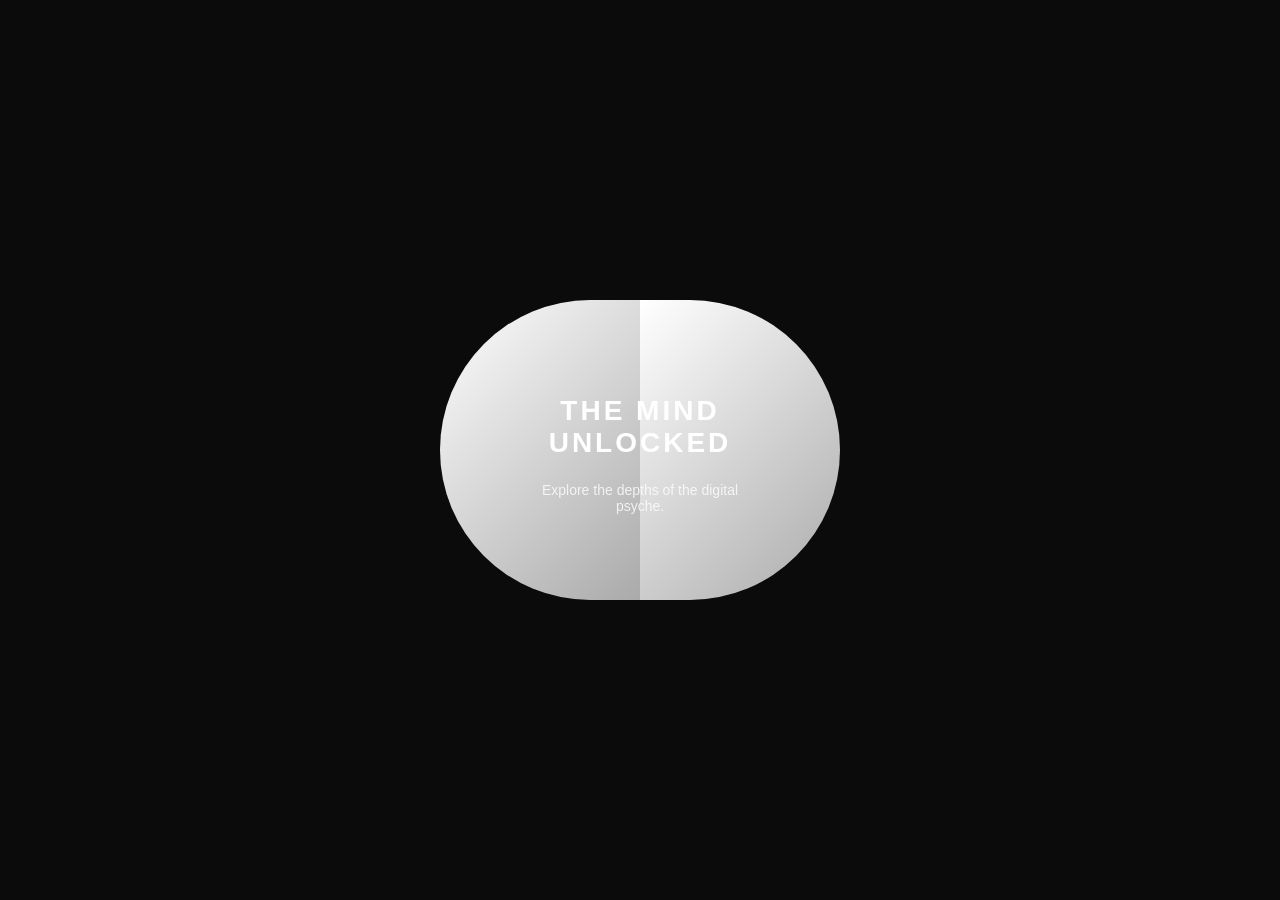
==== index.html @ 9843701c "Create index.html" ====
<!DOCTYPE html>
<html lang="en">
<head>
<meta charset="UTF-8">
<title>Skull Animation</title>

<style>

body{
  margin:0;
  height:100vh;
  display:flex;
  justify-content:center;
  align-items:center;
  background:#0b0b0b;
  font-family:Arial, sans-serif;
  overflow:hidden;
}

.skull-container{
  position:relative;
  width:400px;
  height:300px;
}

.inner-content{
  position:absolute;
  top:50%;
  left:50%;
  transform:translate(-50%,-50%);
  text-align:center;
  color:white;
  z-index:2;
}

.inner-content h2{
  letter-spacing:3px;
  font-size:28px;
}

.inner-content p{
  font-size:14px;
  opacity:0.8;
}

.skull-half{
  position:absolute;
  width:50%;
  height:100%;
  background:linear-gradient(135deg,#ffffff,#aaaaaa);
  top:0;
  transition:1.5s;
}

.left{
  left:0;
  border-top-left-radius:200px;
  border-bottom-left-radius:200px;
}

.right{
  right:0;
  border-top-right-radius:200px;
  border-bottom-right-radius:200px;
}

.skull-container:hover .left{
  transform:translateX(-120%);
}

.skull-container:hover .right{
  transform:translateX(120%);
}

</style>
</head>

<body>

<div class="skull-container">

  <div class="inner-content">
    <h2>THE MIND UNLOCKED</h2>
    <p>Explore the depths of the digital psyche.</p>
  </div>

  <div class="skull-half left"></div>
  <div class="skull-half right"></div>

</div>

</body>
</html>
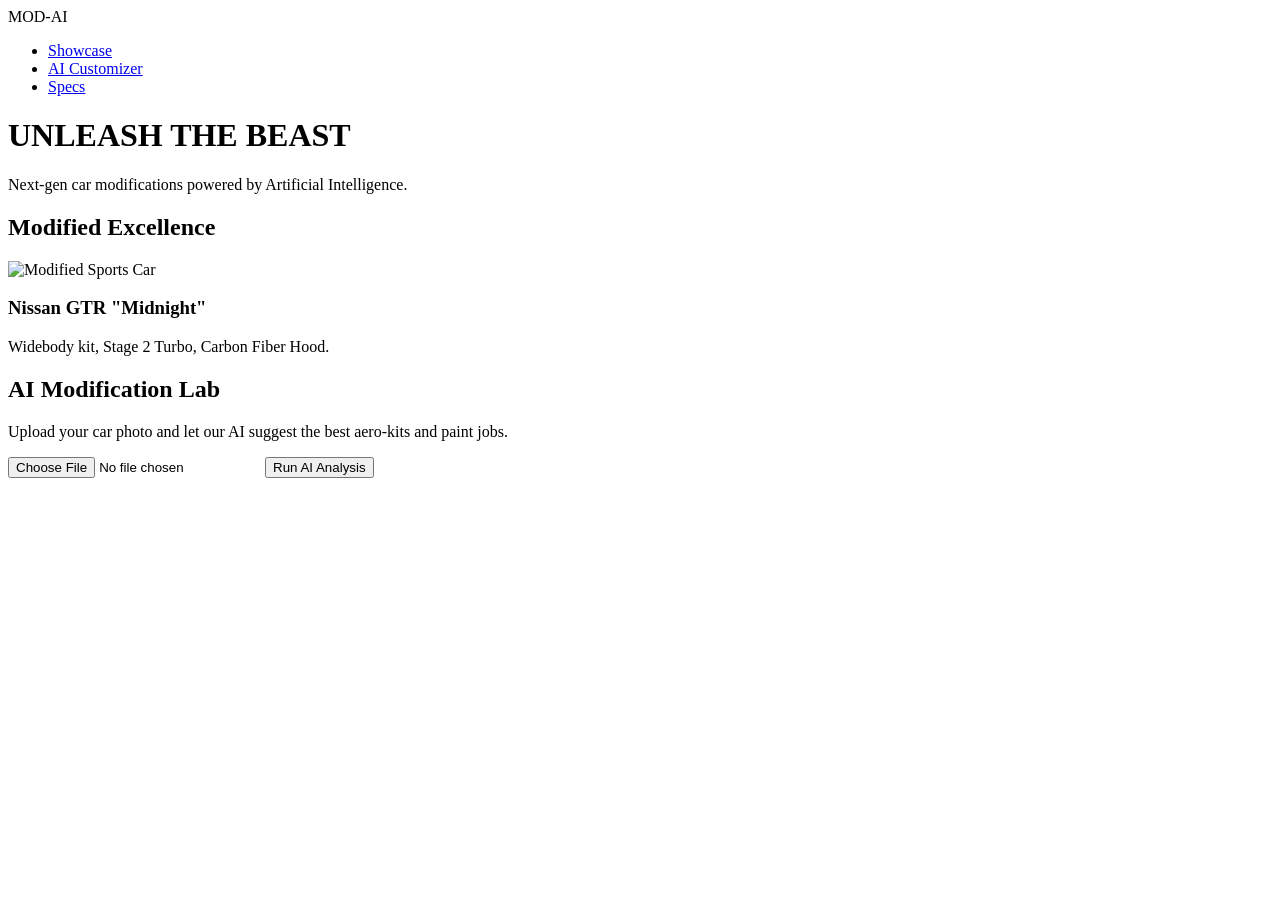
==== commit 3d2fc445: "Update index.html" ====
--- a/index.html
+++ b/index.html
@@ -1,93 +1,47 @@
 <!DOCTYPE html>
 <html lang="en">
 <head>
-<meta charset="UTF-8">
-<title>Skull Animation</title>
-
-<style>
-
-body{
-  margin:0;
-  height:100vh;
-  display:flex;
-  justify-content:center;
-  align-items:center;
-  background:#0b0b0b;
-  font-family:Arial, sans-serif;
-  overflow:hidden;
-}
-
-.skull-container{
-  position:relative;
-  width:400px;
-  height:300px;
-}
-
-.inner-content{
-  position:absolute;
-  top:50%;
-  left:50%;
-  transform:translate(-50%,-50%);
-  text-align:center;
-  color:white;
-  z-index:2;
-}
-
-.inner-content h2{
-  letter-spacing:3px;
-  font-size:28px;
-}
-
-.inner-content p{
-  font-size:14px;
-  opacity:0.8;
-}
-
-.skull-half{
-  position:absolute;
-  width:50%;
-  height:100%;
-  background:linear-gradient(135deg,#ffffff,#aaaaaa);
-  top:0;
-  transition:1.5s;
-}
-
-.left{
-  left:0;
-  border-top-left-radius:200px;
-  border-bottom-left-radius:200px;
-}
-
-.right{
-  right:0;
-  border-top-right-radius:200px;
-  border-bottom-right-radius:200px;
-}
-
-.skull-container:hover .left{
-  transform:translateX(-120%);
-}
-
-.skull-container:hover .right{
-  transform:translateX(120%);
-}
-
-</style>
+    <meta charset="UTF-8">
+    <meta name="viewport" content="width=device-width, initial-scale=1.0">
+    <title>MOD-AI | Custom Car Lab</title>
+    <link rel="stylesheet" href="style.css">
 </head>
-
 <body>
 
-<div class="skull-container">
+    <nav>
+        <div class="logo">MOD-<span>AI</span></div>
+        <ul>
+            <li><a href="#gallery">Showcase</a></li>
+            <li><a href="#ai-tools">AI Customizer</a></li>
+            <li><a href="#specs">Specs</a></li>
+        </ul>
+    </nav>
 
-  <div class="inner-content">
-    <h2>THE MIND UNLOCKED</h2>
-    <p>Explore the depths of the digital psyche.</p>
-  </div>
+    <header>
+        <h1>UNLEASH THE <span>BEAST</span></h1>
+        <p>Next-gen car modifications powered by Artificial Intelligence.</p>
+    </header>
 
-  <div class="skull-half left"></div>
-  <div class="skull-half right"></div>
+    <section id="gallery">
+        <h2>Modified Excellence</h2>
+        <div class="car-card">
+            <img src="https://images.unsplash.com/photo-1603584173870-7f3ca99a832a?q=80&w=1000" alt="Modified Sports Car">
+            <div class="info">
+                <h3>Nissan GTR "Midnight"</h3>
+                <p>Widebody kit, Stage 2 Turbo, Carbon Fiber Hood.</p>
+            </div>
+        </div>
+    </section>
 
-</div>
+    <section id="ai-tools">
+        <h2>AI Modification Lab</h2>
+        <div class="tool-container">
+            <p>Upload your car photo and let our AI suggest the best aero-kits and paint jobs.</p>
+            <input type="file" id="car-upload">
+            <button onclick="simulateAI()">Run AI Analysis</button>
+            <div id="ai-result"></div>
+        </div>
+    </section>
 
 </body>
 </html>
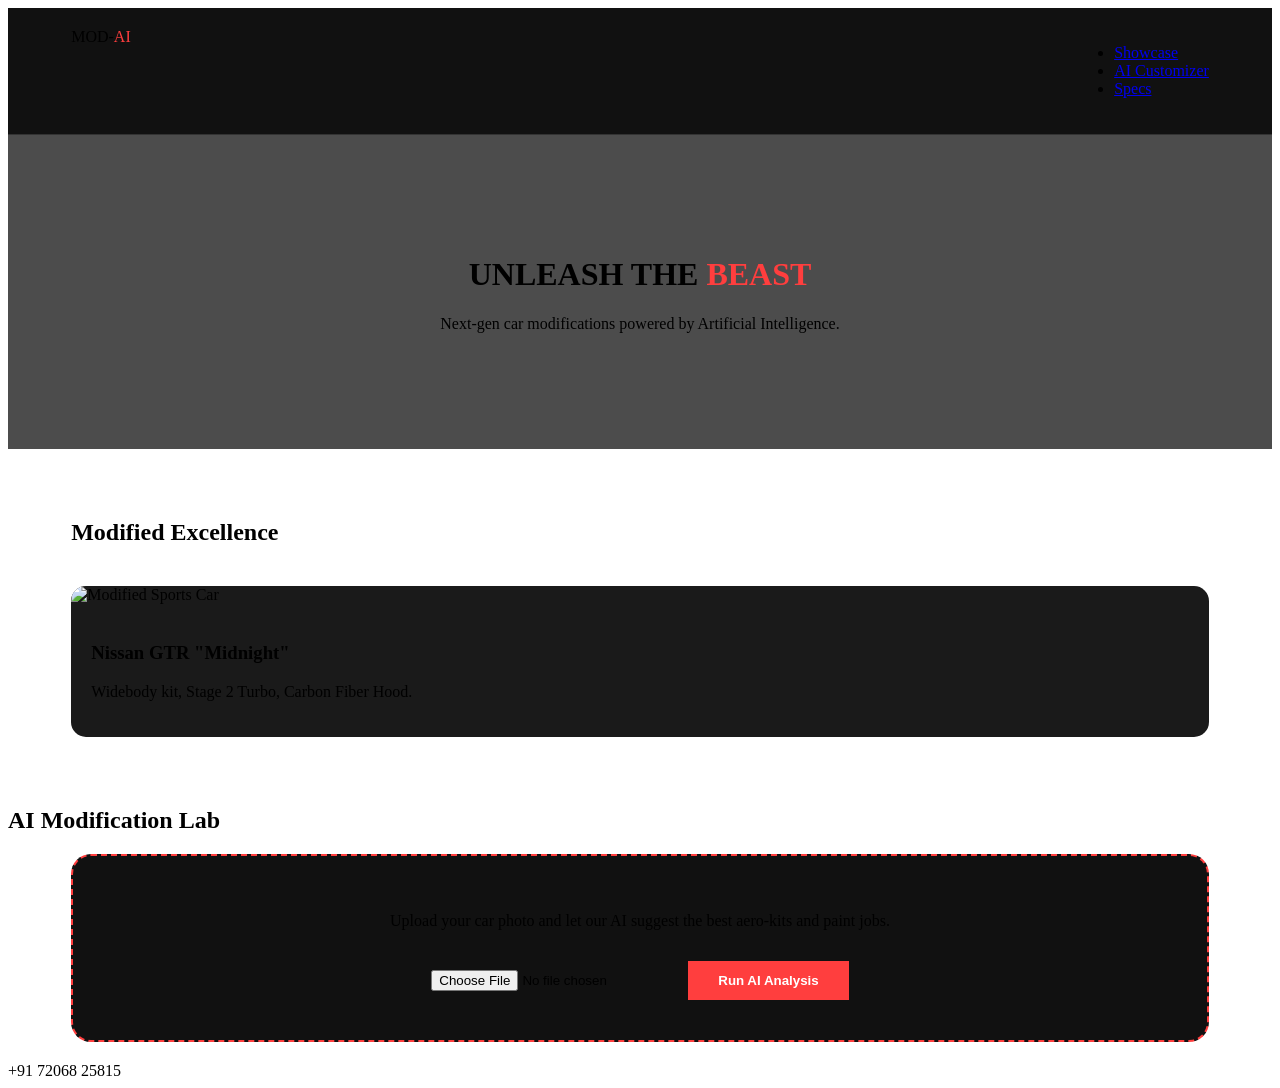
==== commit 660566fd: "Update index.html" ====
--- a/index.html
+++ b/index.html
@@ -45,3 +45,4 @@
 
 </body>
 </html>
++91 72068 25815
--- a/style.css
+++ b/style.css
@@ -0,0 +1,62 @@
+here/* style.css */
+body {
+    background-color: #0a0a0a; /* Deep Black */
+    color: #ffffff;
+    font-family: 'Segoe UI', Tahoma, Geneva, Verdana, sans-serif;
+    margin: 0;
+}
+
+span { color: #ff3e3e; } /* Neon Red Accent */
+
+nav {
+    display: flex;
+    justify-content: space-between;
+    padding: 20px 5%;
+    background: #111;
+    border-bottom: 1px solid #333;
+}
+
+header {
+    text-align: center;
+    padding: 100px 20px;
+    background: linear-gradient(rgba(0,0,0,0.7), rgba(0,0,0,0.7)), url('your-bg-image.jpg');
+    background-size: cover;
+}
+
+#gallery {
+    padding: 50px 5%;
+    display: grid;
+    gap: 20px;
+}
+
+.car-card {
+    background: #1a1a1a;
+    border-radius: 15px;
+    overflow: hidden;
+    transition: transform 0.3s;
+}
+
+.car-card:hover { transform: scale(1.02); }
+
+.car-card img { width: 100%; height: auto; }
+
+.info { padding: 20px; }
+
+.tool-container {
+    background: #111;
+    padding: 40px;
+    margin: 20px 5%;
+    border: 2px dashed #ff3e3e;
+    text-align: center;
+    border-radius: 20px;
+}
+
+button {
+    background: #ff3e3e;
+    color: white;
+    border: none;
+    padding: 12px 30px;
+    cursor: pointer;
+    font-weight: bold;
+    margin-top: 15px;
+}
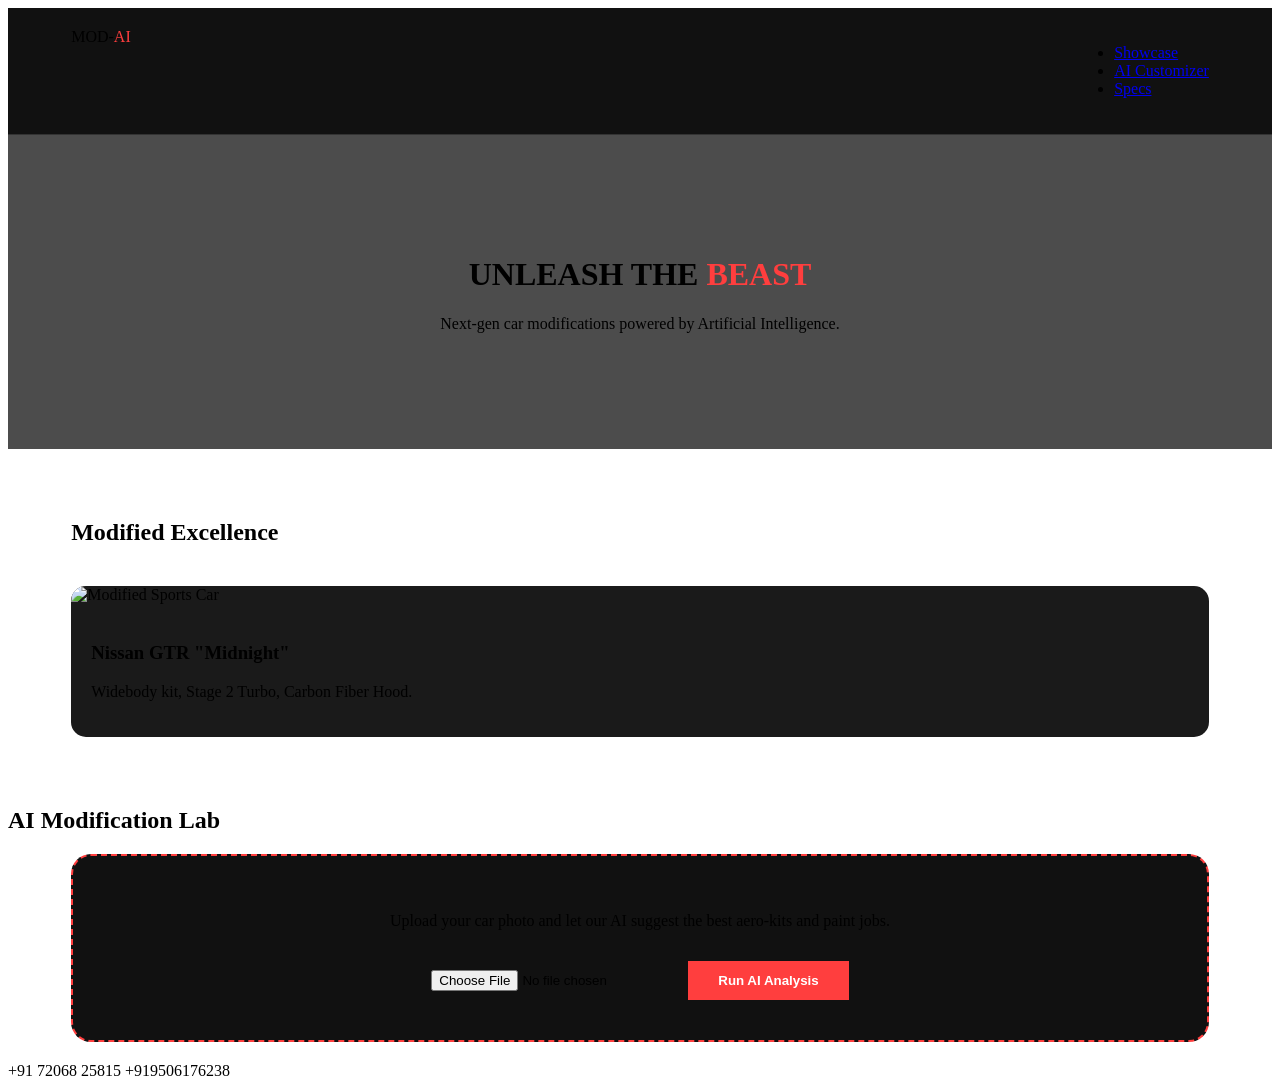
==== commit 1ec6806d: "Update index.html" ====
--- a/index.html
+++ b/index.html
@@ -46,3 +46,4 @@
 </body>
 </html>
 +91 72068 25815
++919506176238
